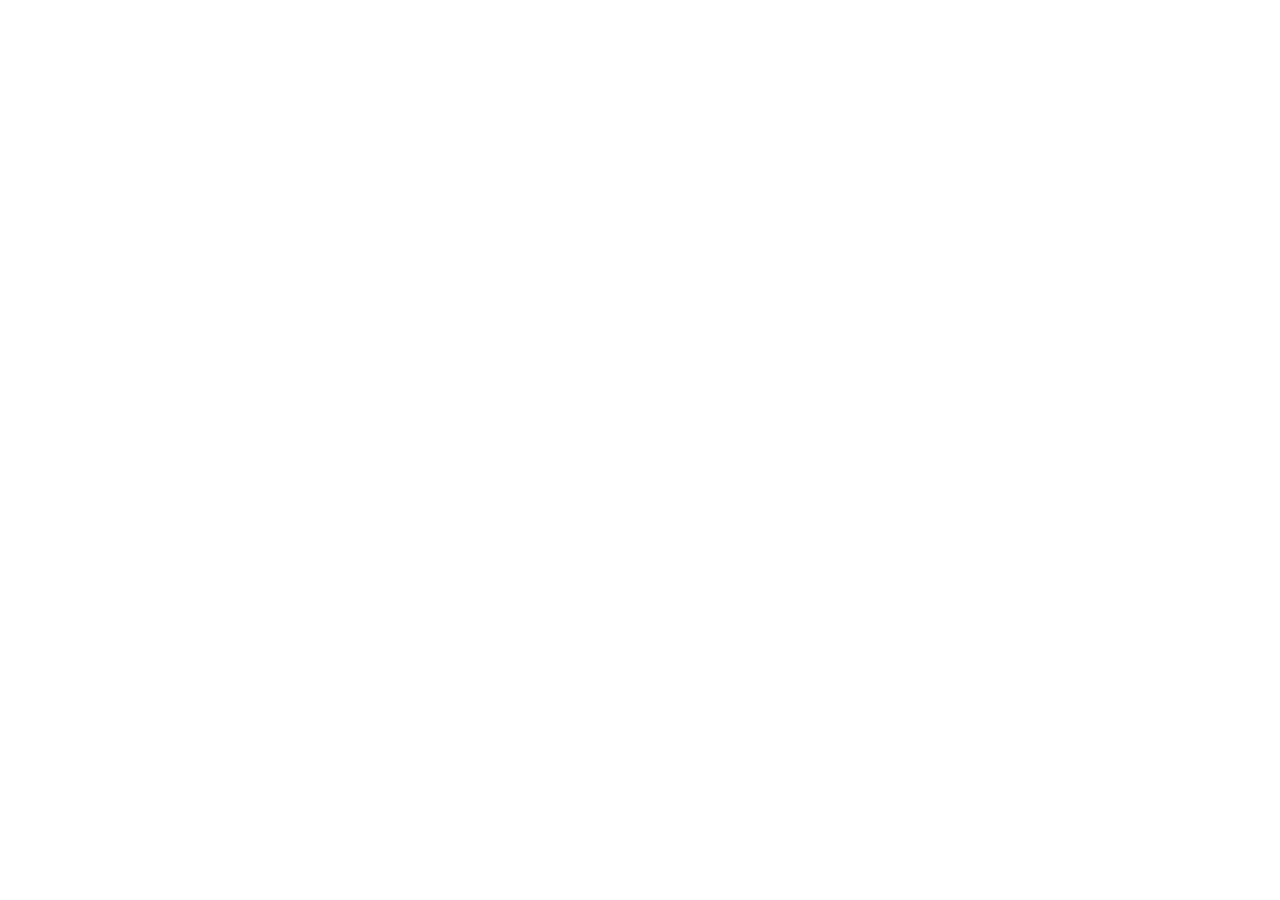
==== index-control.html @ 059da2c3 "feat: add control condition scene (index-control.html)" ====
<!DOCTYPE html>
<html>
<head>
  <meta charset="utf-8">
  <title>VR Embodied Learning — Control Condition</title>
  <meta name="description" content="Control condition: text-based learning without embodied interaction">
  <script src="https://aframe.io/releases/1.5.0/aframe.min.js"></script>
</head>
<body>

<script>
// ─── Behavior logging (control group) ───────────────────────
const BehaviorLog = {
  sessionStart: Date.now(),
  events: JSON.parse(localStorage.getItem('vr-behavior-log-control') || '[]'),
  log(type, detail = {}) {
    const entry = {
      type,
      timestamp: new Date().toISOString(),
      elapsed: Math.round((Date.now() - this.sessionStart) / 1000),
      ...detail
    };
    this.events.push(entry);
    localStorage.setItem('vr-behavior-log-control', JSON.stringify(this.events));
    console.log('[BehaviorLog-Control]', entry);
  }
};

// ─── Progress tracking ───────────────────────────────────────
const Progress = {
  data: JSON.parse(localStorage.getItem('vr-learning-progress-control') || '{}'),
  save() { localStorage.setItem('vr-learning-progress-control', JSON.stringify(this.data)); },
  markVisited(id) {
    this.data[id] = { visited: true, time: new Date().toISOString() };
    this.save();
  },
  getCount() { return Object.keys(this.data).length; }
};

// ─── Click-to-open component (no gaze, no teleport) ─────────
AFRAME.registerComponent('click-trigger', {
  schema: { targetId: { default: '' } },
  init() {
    this.el.addEventListener('click', () => {
      const target = document.getElementById(this.data.targetId);
      if (target) {
        const visible = target.getAttribute('visible');
        target.setAttribute('visible', !visible);
        if (!visible) {
          Progress.markVisited(this.data.targetId);
          BehaviorLog.log('card_open', { cardId: this.data.targetId, condition: 'control' });
          updateHUD();
        } else {
          BehaviorLog.log('card_close', { cardId: this.data.targetId, condition: 'control' });
        }
      }
    });
  }
});

function updateHUD() {
  const hud = document.getElementById('hud-text');
  if (hud) {
    hud.setAttribute('value', `Progress: ${Progress.getCount()}/5 cards read`);
  }
}

window.addEventListener('load', () => {
  BehaviorLog.log('session_start', { condition: 'control' });
  updateHUD();
});

window.addEventListener('beforeunload', () => {
  BehaviorLog.log('session_end', {
    condition: 'control',
    cardsVisited: Progress.getCount()
  });
});
</script>

<a-scene
  fog="type: linear; color: #e8f4f8; near: 15; far: 40"
  background="color: #e8f4f8"
  cursor="rayOrigin: mouse"
  raycaster="objects: .interactive">

  <!-- ─── Lighting ─── -->
  <a-light type="ambient" color="#ffffff" intensity="0.5"></a-light>
  <a-light type="directional" position="2 4 1" intensity="0.8" color="#fff8e0"></a-light>
  <a-light type="point" position="-2 3.2 0" intensity="0.4" color="#fff0cc"></a-light>
  <a-light type="point" position="2 3.2 0"  intensity="0.4" color="#fff0cc"></a-light>

  <!-- ─── Floor ─── -->
  <a-plane
    position="0 0 0"
    rotation="-90 0 0"
    width="20" height="20"
    color="#c8b89a">
  </a-plane>

  <!-- ─── Ceiling ─── -->
  <a-plane position="0 3.5 0" rotation="90 0 0" width="20" height="20" color="#f5f0e8"></a-plane>

  <!-- ─── Walls ─── -->
  <a-box position="0 1.75 -7"  width="20" height="3.5" depth="0.1" color="#ddd5c0"></a-box>
  <a-box position="0 1.75 7"   width="20" height="3.5" depth="0.1" color="#ddd5c0"></a-box>
  <a-box position="-7 1.75 0"  width="0.1" height="3.5" depth="14" color="#ddd5c0"></a-box>
  <a-box position="7 1.75 0"   width="0.1" height="3.5" depth="14" color="#ddd5c0"></a-box>

  <!-- ─── Blackboard ─── -->
  <a-box position="0 2.0 -6.85" width="6" height="2" depth="0.05" color="#2d5a27"></a-box>
  <a-box position="0 2.0 -6.8"  width="6.2" height="2.2" depth="0.03" color="#8B6914"></a-box>
  <a-text value="Embodied Cognition & Learning" position="0 2.2 -6.75" align="center" color="#ffffff" width="5"></a-text>
  <a-text value="Control Condition — Text Reading" position="0 1.85 -6.75" align="center" color="#ffcccc" width="4"></a-text>
  <a-box position="0 1.05 -6.8" width="6" height="0.08" depth="0.12" color="#8B6914"></a-box>

  <!-- ─── Lectern ─── -->
  <a-box position="0 0.5 -5.5"  width="1.5" height="1.0" depth="0.8" color="#8B6914"></a-box>
  <a-box position="0 1.02 -5.5" width="1.6" height="0.05" depth="0.9" color="#a07828"></a-box>

  <!-- ─── Desks (3x2) ─── -->
  <a-entity position="-3 0 -2">
    <a-box position="0 0.4 0" width="1.2" height="0.05" depth="0.7" color="#c8a86e"></a-box>
    <a-box position="-0.5 0.2 -0.3" width="0.05" height="0.4" depth="0.05" color="#8B6914"></a-box>
    <a-box position="0.5 0.2 -0.3"  width="0.05" height="0.4" depth="0.05" color="#8B6914"></a-box>
    <a-box position="-0.5 0.2 0.3"  width="0.05" height="0.4" depth="0.05" color="#8B6914"></a-box>
    <a-box position="0.5 0.2 0.3"   width="0.05" height="0.4" depth="0.05" color="#8B6914"></a-box>
  </a-entity>
  <a-entity position="0 0 -2">
    <a-box position="0 0.4 0" width="1.2" height="0.05" depth="0.7" color="#c8a86e"></a-box>
    <a-box position="-0.5 0.2 -0.3" width="0.05" height="0.4" depth="0.05" color="#8B6914"></a-box>
    <a-box position="0.5 0.2 -0.3"  width="0.05" height="0.4" depth="0.05" color="#8B6914"></a-box>
    <a-box position="-0.5 0.2 0.3"  width="0.05" height="0.4" depth="0.05" color="#8B6914"></a-box>
    <a-box position="0.5 0.2 0.3"   width="0.05" height="0.4" depth="0.05" color="#8B6914"></a-box>
  </a-entity>
  <a-entity position="3 0 -2">
    <a-box position="0 0.4 0" width="1.2" height="0.05" depth="0.7" color="#c8a86e"></a-box>
    <a-box position="-0.5 0.2 -0.3" width="0.05" height="0.4" depth="0.05" color="#8B6914"></a-box>
    <a-box position="0.5 0.2 -0.3"  width="0.05" height="0.4" depth="0.05" color="#8B6914"></a-box>
    <a-box position="-0.5 0.2 0.3"  width="0.05" height="0.4" depth="0.05" color="#8B6914"></a-box>
    <a-box position="0.5 0.2 0.3"   width="0.05" height="0.4" depth="0.05" color="#8B6914"></a-box>
  </a-entity>
  <a-entity position="-3 0 1">
    <a-box position="0 0.4 0" width="1.2" height="0.05" depth="0.7" color="#c8a86e"></a-box>
    <a-box position="-0.5 0.2 -0.3" width="0.05" height="0.4" depth="0.05" color="#8B6914"></a-box>
    <a-box position="0.5 0.2 -0.3"  width="0.05" height="0.4" depth="0.05" color="#8B6914"></a-box>
    <a-box position="-0.5 0.2 0.3"  width="0.05" height="0.4" depth="0.05" color="#8B6914"></a-box>
    <a-box position="0.5 0.2 0.3"   width="0.05" height="0.4" depth="0.05" color="#8B6914"></a-box>
  </a-entity>
  <a-entity position="0 0 1">
    <a-box position="0 0.4 0" width="1.2" height="0.05" depth="0.7" color="#c8a86e"></a-box>
    <a-box position="-0.5 0.2 -0.3" width="0.05" height="0.4" depth="0.05" color="#8B6914"></a-box>
    <a-box position="0.5 0.2 -0.3"  width="0.05" height="0.4" depth="0.05" color="#8B6914"></a-box>
    <a-box position="-0.5 0.2 0.3"  width="0.05" height="0.4" depth="0.05" color="#8B6914"></a-box>
    <a-box position="0.5 0.2 0.3"   width="0.05" height="0.4" depth="0.05" color="#8B6914"></a-box>
  </a-entity>
  <a-entity position="3 0 1">
    <a-box position="0 0.4 0" width="1.2" height="0.05" depth="0.7" color="#c8a86e"></a-box>
    <a-box position="-0.5 0.2 -0.3" width="0.05" height="0.4" depth="0.05" color="#8B6914"></a-box>
    <a-box position="0.5 0.2 -0.3"  width="0.05" height="0.4" depth="0.05" color="#8B6914"></a-box>
    <a-box position="-0.5 0.2 0.3"  width="0.05" height="0.4" depth="0.05" color="#8B6914"></a-box>
    <a-box position="0.5 0.2 0.3"   width="0.05" height="0.4" depth="0.05" color="#8B6914"></a-box>
  </a-entity>

  <!-- ─── Chairs ─── -->
  <a-box position="-3 0.22 -1.4" width="0.6" height="0.05" depth="0.6" color="#5d8aa8"></a-box>
  <a-box position="0 0.22 -1.4"  width="0.6" height="0.05" depth="0.6" color="#5d8aa8"></a-box>
  <a-box position="3 0.22 -1.4"  width="0.6" height="0.05" depth="0.6" color="#5d8aa8"></a-box>
  <a-box position="-3 0.22 1.6"  width="0.6" height="0.05" depth="0.6" color="#5d8aa8"></a-box>
  <a-box position="0 0.22 1.6"   width="0.6" height="0.05" depth="0.6" color="#5d8aa8"></a-box>
  <a-box position="3 0.22 1.6"   width="0.6" height="0.05" depth="0.6" color="#5d8aa8"></a-box>

  <!-- ─── Windows ─── -->
  <a-box position="-6.95 2.2 -2" width="0.05" height="1.4" depth="2" color="#aaddff" opacity="0.4" transparent="true"></a-box>
  <a-box position="-6.95 2.2 2"  width="0.05" height="1.4" depth="2" color="#aaddff" opacity="0.4" transparent="true"></a-box>

  <!-- ════════════════════════════════════
       5 Knowledge Cards (click to open)
       Note: no gaze, no avatar hands
  ════════════════════════════════════ -->

  <!-- Card 1: Embodied Cognition -->
  <a-entity position="-4 1.2 -6.5">
    <a-box
      id="trigger-1"
      class="interactive"
      click-trigger="targetId: card-1"
      width="0.36" height="0.36" depth="0.36"
      color="#ff6b6b"
      animation__hover="property: scale; to: 1.2 1.2 1.2; dur: 150; startEvents: mouseenter"
      animation__leave="property: scale; to: 1 1 1; dur: 150; startEvents: mouseleave">
    </a-box>
    <a-text value="① Click to read" position="0 0.32 0" align="center" color="#555" width="1.8"></a-text>
    <a-entity id="card-1" visible="false" position="0 0.9 0">
      <a-box width="2.2" height="1.4" depth="0.05" color="#fff8f0" opacity="0.95"></a-box>
      <a-text
        value="Embodied Cognition&#10;&#10;• Gestures aid concept learning&#10;• Spatial movement strengthens memory&#10;• Sensorimotor systems support cognition&#10;&#10;Wilson (2002)"
        position="0 0 0.04"
        align="center"
        color="#222"
        width="3.5"
        wrap-count="26">
      </a-text>
    </a-entity>
  </a-entity>

  <!-- Card 2: VR Presence -->
  <a-entity position="4 1.2 -6.5">
    <a-box
      id="trigger-2"
      class="interactive"
      click-trigger="targetId: card-2"
      width="0.36" height="0.36" depth="0.36"
      color="#4ecdc4"
      animation__hover="property: scale; to: 1.2 1.2 1.2; dur: 150; startEvents: mouseenter"
      animation__leave="property: scale; to: 1 1 1; dur: 150; startEvents: mouseleave">
    </a-box>
    <a-text value="② Click to read" position="0 0.32 0" align="center" color="#555" width="1.8"></a-text>
    <a-entity id="card-2" visible="false" position="0 0.9 0">
      <a-box width="2.2" height="1.4" depth="0.05" color="#f0fff8" opacity="0.95"></a-box>
      <a-text
        value="VR Presence&#10;&#10;• Spatial presence (being there)&#10;• Social presence (others)&#10;• Self presence (bodily sense)&#10;&#10;Schubert et al. (2001)"
        position="0 0 0.04"
        align="center"
        color="#222"
        width="3.5"
        wrap-count="26">
      </a-text>
    </a-entity>
  </a-entity>

  <!-- Card 3: Body Ownership -->
  <a-entity position="-2 1.2 -3">
    <a-box
      id="trigger-3"
      class="interactive"
      click-trigger="targetId: card-3"
      width="0.36" height="0.36" depth="0.36"
      color="#a855f7"
      animation__hover="property: scale; to: 1.2 1.2 1.2; dur: 150; startEvents: mouseenter"
      animation__leave="property: scale; to: 1 1 1; dur: 150; startEvents: mouseleave">
    </a-box>
    <a-text value="③ Click to read" position="0 0.32 0" align="center" color="#555" width="1.8"></a-text>
    <a-entity id="card-3" visible="false" position="0 0.9 0">
      <a-box width="2.2" height="1.4" depth="0.05" color="#fdf0ff" opacity="0.95"></a-box>
      <a-text
        value="Body Ownership Illusion&#10;&#10;• Rubber Hand Illusion&#10;• Avatar and self-identification&#10;• Affects learning motivation&#10;&#10;Longo et al. (2008)"
        position="0 0 0.04"
        align="center"
        color="#222"
        width="3.5"
        wrap-count="26">
      </a-text>
    </a-entity>
  </a-entity>

  <!-- Card 4: Learning Engagement -->
  <a-entity position="2 1.2 -3">
    <a-box
      id="trigger-4"
      class="interactive"
      click-trigger="targetId: card-4"
      width="0.36" height="0.36" depth="0.36"
      color="#f59e0b"
      animation__hover="property: scale; to: 1.2 1.2 1.2; dur: 150; startEvents: mouseenter"
      animation__leave="property: scale; to: 1 1 1; dur: 150; startEvents: mouseleave">
    </a-box>
    <a-text value="④ Click to read" position="0 0.32 0" align="center" color="#555" width="1.8"></a-text>
    <a-entity id="card-4" visible="false" position="0 0.9 0">
      <a-box width="2.2" height="1.4" depth="0.05" color="#fffbf0" opacity="0.95"></a-box>
      <a-text
        value="Learning Engagement&#10;&#10;• Behavioral engagement (actions)&#10;• Cognitive engagement (deep processing)&#10;• Emotional engagement (motivation)&#10;&#10;Fredricks et al. (2004)"
        position="0 0 0.04"
        align="center"
        color="#222"
        width="3.5"
        wrap-count="26">
      </a-text>
    </a-entity>
  </a-entity>

  <!-- Card 5: Research Design -->
  <a-entity position="0 1.2 3">
    <a-box
      id="trigger-5"
      class="interactive"
      click-trigger="targetId: card-5"
      width="0.36" height="0.36" depth="0.36"
      color="#10b981"
      animation__hover="property: scale; to: 1.2 1.2 1.2; dur: 150; startEvents: mouseenter"
      animation__leave="property: scale; to: 1 1 1; dur: 150; startEvents: mouseleave">
    </a-box>
    <a-text value="⑤ Click to read" position="0 0.32 0" align="center" color="#555" width="1.8"></a-text>
    <a-entity id="card-5" visible="false" position="0 0.9 0">
      <a-box width="2.2" height="1.4" depth="0.05" color="#f0fff4" opacity="0.95"></a-box>
      <a-text
        value="Research Design&#10;&#10;• Experimental vs. control group&#10;• Behavioral log + Likert survey&#10;• Mixed-methods evaluation&#10;&#10;Quasi-experimental design"
        position="0 0 0.04"
        align="center"
        color="#222"
        width="3.5"
        wrap-count="26">
      </a-text>
    </a-entity>
  </a-entity>

  <!-- ════════════════════════════════════
       HUD (no avatar hands in control)
  ════════════════════════════════════ -->
  <a-camera id="camera" position="0 1.6 4" wasd-controls-enabled="true">
    <a-cursor
      color="#ff4444"
      animation__click="property: scale; startEvents: click; from: 0.1 0.1 0.1; to: 1 1 1; dur: 150"
      raycaster="objects: .interactive">
    </a-cursor>
    <!-- Progress HUD -->
    <a-entity position="0 0.35 -1">
      <a-box width="1.4" height="0.12" depth="0.01" color="#000000" opacity="0.5"></a-box>
      <a-text
        id="hud-text"
        value="Progress: 0/5 cards read"
        position="0 0 0.01"
        align="center"
        color="#ffffff"
        width="2.8">
      </a-text>
    </a-entity>
    <!-- Condition label -->
    <a-entity position="0 0.22 -1">
      <a-box width="1.4" height="0.10" depth="0.01" color="#660000" opacity="0.5"></a-box>
      <a-text
        value="CONTROL CONDITION — Click cubes to read"
        position="0 0 0.01"
        align="center"
        color="#ffaaaa"
        width="2.8">
      </a-text>
    </a-entity>
    <!-- Instructions -->
    <a-entity position="0 -0.38 -1">
      <a-box width="1.8" height="0.08" depth="0.01" color="#000000" opacity="0.4"></a-box>
      <a-text
        value="Click colored cubes to read | WASD to move"
        position="0 0 0.01"
        align="center"
        color="#ffff99"
        width="3">
      </a-text>
    </a-entity>
  </a-camera>

</a-scene>

<script>
window.addEventListener('load', () => {
  // 关联凝视进度环（本场景无ring，placeholder保持兼容）
  updateHUD();
});
</script>

</body>
</html>
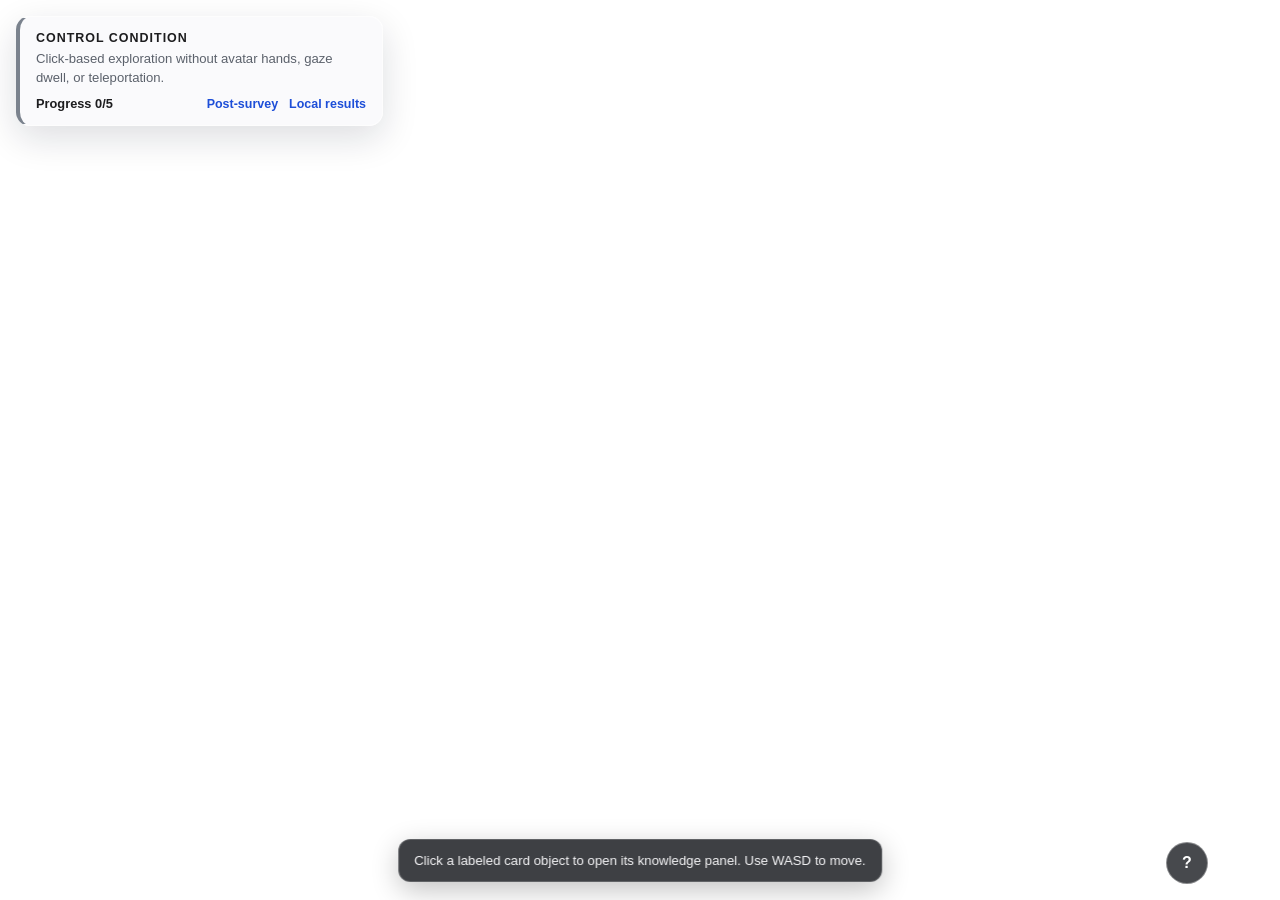
==== commit 5663b63b: "Refine VR embodied learning prototype for portfolio review Reposition project as an exploratory WebV" ====
--- a/index-control.html
+++ b/index-control.html
@@ -5,19 +5,48 @@
   <title>VR Embodied Learning — Control Condition</title>
   <meta name="description" content="Control condition: text-based learning without embodied interaction">
   <script src="https://aframe.io/releases/1.5.0/aframe.min.js"></script>
+  <script src="assets/js/research-storage.js"></script>
+  <link rel="stylesheet" href="assets/css/vr-scene-ui.css">
+  <script src="assets/js/vr-scene-ui.js"></script>
 </head>
 <body>
+<aside class="scene-hud control">
+  <strong class="scene-hud__condition">Control condition</strong>
+  <p class="scene-hud__instruction">Click-based exploration without avatar hands, gaze dwell, or teleportation.</p>
+  <div class="scene-hud__footer">
+    <span id="scene-progress" class="scene-hud__progress">Progress 0/5</span>
+    <span class="scene-hud__links"><a href="survey.html">Post-survey</a><a href="results.html">Local results</a></span>
+  </div>
+</aside>
+<div id="instruction-toast" class="instruction-toast">Click a labeled card object to open its knowledge panel. Use WASD to move.</div>
+<button id="instruction-toggle" class="instruction-toggle" type="button" aria-label="Show instructions" onclick="VRSceneUI.showInstructions(); event.stopPropagation();">?</button>
+<aside id="knowledge-panel" class="knowledge-panel" aria-hidden="true">
+  <button id="knowledge-panel-close" class="knowledge-panel__close" type="button" aria-label="Close knowledge card">×</button>
+  <div class="knowledge-panel__index"></div>
+  <h2></h2><p></p><ul></ul>
+</aside>
 
 <script>
-// ─── Behavior logging (control group) ───────────────────────
+/**
+ * Control-condition scene logic.
+ * Developer: Xiala Dilimulati, 2025.
+ * The environment and learning topics remain credible while embodied
+ * affordances are removed for an exploratory between-condition comparison.
+ */
+// CONTROL CONDITION DESIGN RATIONALE
+// Embodied affordances such as avatar hands, gaze dwell activation,
+// and teleport feedback are deliberately removed to create a comparison
+// condition with the same learning content but reduced bodily agency cues.
 const BehaviorLog = {
   sessionStart: Date.now(),
   events: JSON.parse(localStorage.getItem('vr-behavior-log-control') || '[]'),
   log(type, detail = {}) {
     const entry = {
       type,
+      condition: 'control',
       timestamp: new Date().toISOString(),
-      elapsed: Math.round((Date.now() - this.sessionStart) / 1000),
+      elapsed_time: Math.round((Date.now() - this.sessionStart) / 1000),
+      user_action: type,
       ...detail
     };
     this.events.push(entry);
@@ -42,38 +71,31 @@
   schema: { targetId: { default: '' } },
   init() {
     this.el.addEventListener('click', () => {
-      const target = document.getElementById(this.data.targetId);
-      if (target) {
-        const visible = target.getAttribute('visible');
-        target.setAttribute('visible', !visible);
-        if (!visible) {
-          Progress.markVisited(this.data.targetId);
-          BehaviorLog.log('card_open', { cardId: this.data.targetId, condition: 'control' });
-          updateHUD();
-        } else {
-          BehaviorLog.log('card_close', { cardId: this.data.targetId, condition: 'control' });
-        }
-      }
+      Progress.markVisited(this.data.targetId);
+      BehaviorLog.log('card_open', { card_id: this.data.targetId, user_action: 'object_click' });
+      VRSceneUI.openCard(this.data.targetId);
+      updateHUD();
     });
   }
 });
 
 function updateHUD() {
-  const hud = document.getElementById('hud-text');
-  if (hud) {
-    hud.setAttribute('value', `Progress: ${Progress.getCount()}/5 cards read`);
-  }
+  VRSceneUI.updateProgress(Progress.getCount());
 }
 
 window.addEventListener('load', () => {
-  BehaviorLog.log('session_start', { condition: 'control' });
+  ResearchStorage.setSelectedCondition('control');
+  VRSceneUI.initialize();
+  BehaviorLog.log('session_start');
   updateHUD();
 });
 
+window.onKnowledgeCardClose = (cardId) => BehaviorLog.log('card_close', { card_id: cardId, user_action: 'panel_close' });
+
 window.addEventListener('beforeunload', () => {
   BehaviorLog.log('session_end', {
-    condition: 'control',
-    cardsVisited: Progress.getCount()
+    cards_visited: Progress.getCount(),
+    session_duration: Math.round((Date.now() - BehaviorLog.sessionStart) / 1000)
   });
 });
 </script>
@@ -85,8 +107,8 @@
   raycaster="objects: .interactive">
 
   <!-- ─── Lighting ─── -->
-  <a-light type="ambient" color="#ffffff" intensity="0.5"></a-light>
-  <a-light type="directional" position="2 4 1" intensity="0.8" color="#fff8e0"></a-light>
+  <a-light type="ambient" color="#eaf1f5" intensity="0.72"></a-light>
+  <a-light type="directional" position="2 4 1" intensity="0.65" color="#fff6e8"></a-light>
   <a-light type="point" position="-2 3.2 0" intensity="0.4" color="#fff0cc"></a-light>
   <a-light type="point" position="2 3.2 0"  intensity="0.4" color="#fff0cc"></a-light>
 
@@ -95,23 +117,26 @@
     position="0 0 0"
     rotation="-90 0 0"
     width="20" height="20"
-    color="#c8b89a">
+    color="#a9a39a">
   </a-plane>
 
   <!-- ─── Ceiling ─── -->
-  <a-plane position="0 3.5 0" rotation="90 0 0" width="20" height="20" color="#f5f0e8"></a-plane>
+  <a-plane position="0 3.5 0" rotation="90 0 0" width="20" height="20" color="#eef0f2"></a-plane>
 
   <!-- ─── Walls ─── -->
-  <a-box position="0 1.75 -7"  width="20" height="3.5" depth="0.1" color="#ddd5c0"></a-box>
-  <a-box position="0 1.75 7"   width="20" height="3.5" depth="0.1" color="#ddd5c0"></a-box>
-  <a-box position="-7 1.75 0"  width="0.1" height="3.5" depth="14" color="#ddd5c0"></a-box>
-  <a-box position="7 1.75 0"   width="0.1" height="3.5" depth="14" color="#ddd5c0"></a-box>
+  <a-box position="0 1.75 -7"  width="20" height="3.5" depth="0.1" color="#d9dcdf"></a-box>
+  <a-box position="0 1.75 7"   width="20" height="3.5" depth="0.1" color="#d9dcdf"></a-box>
+  <a-box position="-7 1.75 0"  width="0.1" height="3.5" depth="14" color="#d9dcdf"></a-box>
+  <a-box position="7 1.75 0"   width="0.1" height="3.5" depth="14" color="#d9dcdf"></a-box>
 
   <!-- ─── Blackboard ─── -->
-  <a-box position="0 2.0 -6.85" width="6" height="2" depth="0.05" color="#2d5a27"></a-box>
-  <a-box position="0 2.0 -6.8"  width="6.2" height="2.2" depth="0.03" color="#8B6914"></a-box>
-  <a-text value="Embodied Cognition & Learning" position="0 2.2 -6.75" align="center" color="#ffffff" width="5"></a-text>
-  <a-text value="Control Condition — Text Reading" position="0 1.85 -6.75" align="center" color="#ffcccc" width="4"></a-text>
+  <a-box position="0 2.0 -6.85" width="6" height="2" depth="0.05" color="#26343b"></a-box>
+  <a-box position="0 3.08 -6.78" width="6.2" height="0.08" depth="0.04" color="#6b6257"></a-box>
+  <a-box position="0 0.92 -6.78" width="6.2" height="0.08" depth="0.04" color="#6b6257"></a-box>
+  <a-box position="-3.06 2 -6.78" width="0.08" height="2.2" depth="0.04" color="#6b6257"></a-box>
+  <a-box position="3.06 2 -6.78" width="0.08" height="2.2" depth="0.04" color="#6b6257"></a-box>
+  <a-text value="Embodied Learning Research Lab" position="0 2.2 -6.75" align="center" color="#ffffff" width="7"></a-text>
+  <a-text value="Presence  |  Agency  |  Engagement" position="0 1.85 -6.75" align="center" color="#dbe4e8" width="5"></a-text>
   <a-box position="0 1.05 -6.8" width="6" height="0.08" depth="0.12" color="#8B6914"></a-box>
 
   <!-- ─── Lectern ─── -->
@@ -174,6 +199,14 @@
   <a-box position="-6.95 2.2 -2" width="0.05" height="1.4" depth="2" color="#aaddff" opacity="0.4" transparent="true"></a-box>
   <a-box position="-6.95 2.2 2"  width="0.05" height="1.4" depth="2" color="#aaddff" opacity="0.4" transparent="true"></a-box>
 
+  <!-- Minimal research-lab wall panels and bookshelf -->
+  <a-box position="6.9 2.25 -2.5" width="0.04" height="1.2" depth="2.2" color="#edf0f2"></a-box>
+  <a-box position="6.84 2.25 -2.5" width="0.03" height="1.3" depth="2.3" color="#7f8993"></a-box>
+  <a-box position="6.75 0.85 2.8" width="0.45" height="1.7" depth="2.4" color="#59636c"></a-box>
+  <a-box position="6.5 0.55 2.8" width="0.08" height="0.08" depth="2.1" color="#d5d9dc"></a-box>
+  <a-box position="6.5 1.05 2.8" width="0.08" height="0.08" depth="2.1" color="#d5d9dc"></a-box>
+  <a-box position="6.5 1.55 2.8" width="0.08" height="0.08" depth="2.1" color="#d5d9dc"></a-box>
+
   <!-- ════════════════════════════════════
        5 Knowledge Cards (click to open)
        Note: no gaze, no avatar hands
@@ -186,22 +219,11 @@
       class="interactive"
       click-trigger="targetId: card-1"
       width="0.36" height="0.36" depth="0.36"
-      color="#ff6b6b"
-      animation__hover="property: scale; to: 1.2 1.2 1.2; dur: 150; startEvents: mouseenter"
-      animation__leave="property: scale; to: 1 1 1; dur: 150; startEvents: mouseleave">
-    </a-box>
-    <a-text value="① Click to read" position="0 0.32 0" align="center" color="#555" width="1.8"></a-text>
-    <a-entity id="card-1" visible="false" position="0 0.9 0">
-      <a-box width="2.2" height="1.4" depth="0.05" color="#fff8f0" opacity="0.95"></a-box>
-      <a-text
-        value="Embodied Cognition&#10;&#10;• Gestures aid concept learning&#10;• Spatial movement strengthens memory&#10;• Sensorimotor systems support cognition&#10;&#10;Wilson (2002)"
-        position="0 0 0.04"
-        align="center"
-        color="#222"
-        width="3.5"
-        wrap-count="26">
-      </a-text>
-    </a-entity>
+      color="#687783"
+      animation__hover="property: scale; to: 1.2 1.2 1.2; dur: 150; startEvents: mouseenter"
+      animation__leave="property: scale; to: 1 1 1; dur: 150; startEvents: mouseleave">
+    </a-box>
+    <a-text value="Card 01" position="0 0.32 0" align="center" color="#303941" width="1.8"></a-text>
   </a-entity>
 
   <!-- Card 2: VR Presence -->
@@ -211,22 +233,11 @@
       class="interactive"
       click-trigger="targetId: card-2"
       width="0.36" height="0.36" depth="0.36"
-      color="#4ecdc4"
-      animation__hover="property: scale; to: 1.2 1.2 1.2; dur: 150; startEvents: mouseenter"
-      animation__leave="property: scale; to: 1 1 1; dur: 150; startEvents: mouseleave">
-    </a-box>
-    <a-text value="② Click to read" position="0 0.32 0" align="center" color="#555" width="1.8"></a-text>
-    <a-entity id="card-2" visible="false" position="0 0.9 0">
-      <a-box width="2.2" height="1.4" depth="0.05" color="#f0fff8" opacity="0.95"></a-box>
-      <a-text
-        value="VR Presence&#10;&#10;• Spatial presence (being there)&#10;• Social presence (others)&#10;• Self presence (bodily sense)&#10;&#10;Schubert et al. (2001)"
-        position="0 0 0.04"
-        align="center"
-        color="#222"
-        width="3.5"
-        wrap-count="26">
-      </a-text>
-    </a-entity>
+      color="#687783"
+      animation__hover="property: scale; to: 1.2 1.2 1.2; dur: 150; startEvents: mouseenter"
+      animation__leave="property: scale; to: 1 1 1; dur: 150; startEvents: mouseleave">
+    </a-box>
+    <a-text value="Card 02" position="0 0.32 0" align="center" color="#303941" width="1.8"></a-text>
   </a-entity>
 
   <!-- Card 3: Body Ownership -->
@@ -236,22 +247,11 @@
       class="interactive"
       click-trigger="targetId: card-3"
       width="0.36" height="0.36" depth="0.36"
-      color="#a855f7"
-      animation__hover="property: scale; to: 1.2 1.2 1.2; dur: 150; startEvents: mouseenter"
-      animation__leave="property: scale; to: 1 1 1; dur: 150; startEvents: mouseleave">
-    </a-box>
-    <a-text value="③ Click to read" position="0 0.32 0" align="center" color="#555" width="1.8"></a-text>
-    <a-entity id="card-3" visible="false" position="0 0.9 0">
-      <a-box width="2.2" height="1.4" depth="0.05" color="#fdf0ff" opacity="0.95"></a-box>
-      <a-text
-        value="Body Ownership Illusion&#10;&#10;• Rubber Hand Illusion&#10;• Avatar and self-identification&#10;• Affects learning motivation&#10;&#10;Longo et al. (2008)"
-        position="0 0 0.04"
-        align="center"
-        color="#222"
-        width="3.5"
-        wrap-count="26">
-      </a-text>
-    </a-entity>
+      color="#687783"
+      animation__hover="property: scale; to: 1.2 1.2 1.2; dur: 150; startEvents: mouseenter"
+      animation__leave="property: scale; to: 1 1 1; dur: 150; startEvents: mouseleave">
+    </a-box>
+    <a-text value="Card 03" position="0 0.32 0" align="center" color="#303941" width="1.8"></a-text>
   </a-entity>
 
   <!-- Card 4: Learning Engagement -->
@@ -261,101 +261,40 @@
       class="interactive"
       click-trigger="targetId: card-4"
       width="0.36" height="0.36" depth="0.36"
-      color="#f59e0b"
-      animation__hover="property: scale; to: 1.2 1.2 1.2; dur: 150; startEvents: mouseenter"
-      animation__leave="property: scale; to: 1 1 1; dur: 150; startEvents: mouseleave">
-    </a-box>
-    <a-text value="④ Click to read" position="0 0.32 0" align="center" color="#555" width="1.8"></a-text>
-    <a-entity id="card-4" visible="false" position="0 0.9 0">
-      <a-box width="2.2" height="1.4" depth="0.05" color="#fffbf0" opacity="0.95"></a-box>
-      <a-text
-        value="Learning Engagement&#10;&#10;• Behavioral engagement (actions)&#10;• Cognitive engagement (deep processing)&#10;• Emotional engagement (motivation)&#10;&#10;Fredricks et al. (2004)"
-        position="0 0 0.04"
-        align="center"
-        color="#222"
-        width="3.5"
-        wrap-count="26">
-      </a-text>
-    </a-entity>
+      color="#687783"
+      animation__hover="property: scale; to: 1.2 1.2 1.2; dur: 150; startEvents: mouseenter"
+      animation__leave="property: scale; to: 1 1 1; dur: 150; startEvents: mouseleave">
+    </a-box>
+    <a-text value="Card 04" position="0 0.32 0" align="center" color="#303941" width="1.8"></a-text>
   </a-entity>
 
   <!-- Card 5: Research Design -->
-  <a-entity position="0 1.2 3">
+  <a-entity position="0 1.2 0">
     <a-box
       id="trigger-5"
       class="interactive"
       click-trigger="targetId: card-5"
       width="0.36" height="0.36" depth="0.36"
-      color="#10b981"
-      animation__hover="property: scale; to: 1.2 1.2 1.2; dur: 150; startEvents: mouseenter"
-      animation__leave="property: scale; to: 1 1 1; dur: 150; startEvents: mouseleave">
-    </a-box>
-    <a-text value="⑤ Click to read" position="0 0.32 0" align="center" color="#555" width="1.8"></a-text>
-    <a-entity id="card-5" visible="false" position="0 0.9 0">
-      <a-box width="2.2" height="1.4" depth="0.05" color="#f0fff4" opacity="0.95"></a-box>
-      <a-text
-        value="Research Design&#10;&#10;• Experimental vs. control group&#10;• Behavioral log + Likert survey&#10;• Mixed-methods evaluation&#10;&#10;Quasi-experimental design"
-        position="0 0 0.04"
-        align="center"
-        color="#222"
-        width="3.5"
-        wrap-count="26">
-      </a-text>
-    </a-entity>
-  </a-entity>
-
-  <!-- ════════════════════════════════════
-       HUD (no avatar hands in control)
-  ════════════════════════════════════ -->
+      color="#687783"
+      animation__hover="property: scale; to: 1.2 1.2 1.2; dur: 150; startEvents: mouseenter"
+      animation__leave="property: scale; to: 1 1 1; dur: 150; startEvents: mouseleave">
+    </a-box>
+    <a-text value="Card 05" position="0 0.32 0" align="center" color="#303941" width="1.8"></a-text>
+  </a-entity>
+
+  <!-- Control camera intentionally contains no body-referenced affordances. -->
   <a-camera id="camera" position="0 1.6 4" wasd-controls-enabled="true">
     <a-cursor
-      color="#ff4444"
+      color="#f2f4f6"
       animation__click="property: scale; startEvents: click; from: 0.1 0.1 0.1; to: 1 1 1; dur: 150"
       raycaster="objects: .interactive">
     </a-cursor>
-    <!-- Progress HUD -->
-    <a-entity position="0 0.35 -1">
-      <a-box width="1.4" height="0.12" depth="0.01" color="#000000" opacity="0.5"></a-box>
-      <a-text
-        id="hud-text"
-        value="Progress: 0/5 cards read"
-        position="0 0 0.01"
-        align="center"
-        color="#ffffff"
-        width="2.8">
-      </a-text>
-    </a-entity>
-    <!-- Condition label -->
-    <a-entity position="0 0.22 -1">
-      <a-box width="1.4" height="0.10" depth="0.01" color="#660000" opacity="0.5"></a-box>
-      <a-text
-        value="CONTROL CONDITION — Click cubes to read"
-        position="0 0 0.01"
-        align="center"
-        color="#ffaaaa"
-        width="2.8">
-      </a-text>
-    </a-entity>
-    <!-- Instructions -->
-    <a-entity position="0 -0.38 -1">
-      <a-box width="1.8" height="0.08" depth="0.01" color="#000000" opacity="0.4"></a-box>
-      <a-text
-        value="Click colored cubes to read | WASD to move"
-        position="0 0 0.01"
-        align="center"
-        color="#ffff99"
-        width="3">
-      </a-text>
-    </a-entity>
   </a-camera>
 
 </a-scene>
 
 <script>
-window.addEventListener('load', () => {
-  // 关联凝视进度环（本场景无ring，placeholder保持兼容）
-  updateHUD();
-});
+window.addEventListener('load', updateHUD);
 </script>
 
 </body>
--- a/assets/css/vr-scene-ui.css
+++ b/assets/css/vr-scene-ui.css
@@ -0,0 +1,188 @@
+:root {
+  font-family: -apple-system, BlinkMacSystemFont, "Segoe UI", Helvetica, Arial, sans-serif;
+}
+
+.scene-hud {
+  position: fixed;
+  z-index: 30;
+  top: 16px;
+  left: 16px;
+  width: min(330px, calc(100vw - 32px));
+  padding: 14px 16px;
+  border: 1px solid rgba(255, 255, 255, 0.62);
+  border-left: 4px solid #22252b;
+  border-radius: 14px;
+  background: rgba(250, 250, 252, 0.9);
+  color: #1d1d1f;
+  box-shadow: 0 12px 36px rgba(16, 24, 40, 0.14);
+  backdrop-filter: blur(14px);
+}
+
+.scene-hud.control { border-left-color: #7a828d; }
+
+.scene-hud__condition {
+  display: block;
+  margin-bottom: 4px;
+  font-size: 0.78rem;
+  font-weight: 760;
+  letter-spacing: 0.08em;
+  text-transform: uppercase;
+}
+
+.scene-hud__instruction {
+  margin: 0 0 9px;
+  color: #5b616b;
+  font-size: 0.82rem;
+  line-height: 1.45;
+}
+
+.scene-hud__footer {
+  display: flex;
+  align-items: center;
+  justify-content: space-between;
+  gap: 12px;
+}
+
+.scene-hud__progress {
+  font-size: 0.8rem;
+  font-weight: 700;
+}
+
+.scene-hud__links {
+  display: flex;
+  gap: 11px;
+}
+
+.scene-hud a {
+  color: #1d4ed8;
+  font-size: 0.78rem;
+  font-weight: 650;
+  text-decoration: none;
+}
+
+.instruction-toast {
+  position: fixed;
+  z-index: 29;
+  bottom: 18px;
+  left: 50%;
+  max-width: min(620px, calc(100vw - 96px));
+  padding: 11px 15px;
+  border: 1px solid rgba(255, 255, 255, 0.18);
+  border-radius: 12px;
+  background: rgba(20, 23, 28, 0.82);
+  color: #f5f5f7;
+  font-size: 0.83rem;
+  line-height: 1.45;
+  box-shadow: 0 8px 28px rgba(0, 0, 0, 0.24);
+  backdrop-filter: blur(12px);
+  opacity: 1;
+  transform: translate(-50%, 0);
+  transition: opacity 0.25s ease, transform 0.25s ease;
+}
+
+.instruction-toast.hidden {
+  pointer-events: none;
+  opacity: 0;
+  transform: translate(-50%, 12px);
+}
+
+.instruction-toggle {
+  position: fixed;
+  z-index: 31;
+  right: 72px;
+  bottom: 16px;
+  width: 42px;
+  height: 42px;
+  border: 1px solid rgba(255, 255, 255, 0.36);
+  border-radius: 50%;
+  background: rgba(20, 23, 28, 0.78);
+  color: #fff;
+  cursor: pointer;
+  font: 700 1rem/1 -apple-system, BlinkMacSystemFont, "Segoe UI", sans-serif;
+  backdrop-filter: blur(10px);
+}
+
+.knowledge-panel {
+  position: fixed;
+  z-index: 32;
+  top: 50%;
+  right: 20px;
+  width: min(390px, calc(100vw - 40px));
+  padding: 24px;
+  border: 1px solid rgba(255, 255, 255, 0.7);
+  border-radius: 18px;
+  background: rgba(255, 255, 255, 0.96);
+  color: #1d1d1f;
+  box-shadow: 0 18px 56px rgba(17, 24, 39, 0.24);
+  backdrop-filter: blur(18px);
+  opacity: 0;
+  pointer-events: none;
+  transform: translate(18px, -50%);
+  transition: opacity 0.2s ease, transform 0.2s ease;
+}
+
+.knowledge-panel.open {
+  opacity: 1;
+  pointer-events: auto;
+  transform: translate(0, -50%);
+}
+
+.knowledge-panel__close {
+  position: absolute;
+  top: 12px;
+  right: 12px;
+  width: 34px;
+  height: 34px;
+  border: 0;
+  border-radius: 50%;
+  background: #f0f1f3;
+  color: #30343b;
+  cursor: pointer;
+  font: 700 1rem/1 sans-serif;
+}
+
+.knowledge-panel__index {
+  margin: 0 0 10px;
+  color: #6b7280;
+  font-size: 0.72rem;
+  font-weight: 750;
+  letter-spacing: 0.1em;
+  text-transform: uppercase;
+}
+
+.knowledge-panel h2 {
+  margin: 0 34px 10px 0;
+  font-size: 1.4rem;
+  line-height: 1.15;
+  letter-spacing: -0.025em;
+}
+
+.knowledge-panel p {
+  margin: 0;
+  color: #555c66;
+  font-size: 0.93rem;
+  line-height: 1.65;
+}
+
+.knowledge-panel ul {
+  margin: 15px 0 0;
+  padding-left: 18px;
+  color: #30343b;
+  font-size: 0.88rem;
+  line-height: 1.55;
+}
+
+@media (max-width: 720px) {
+  .scene-hud { width: calc(100vw - 32px); }
+  .knowledge-panel {
+    top: auto;
+    right: 16px;
+    bottom: 70px;
+    left: 16px;
+    width: auto;
+    transform: translateY(12px);
+  }
+  .knowledge-panel.open { transform: translateY(0); }
+  .instruction-toast { left: 16px; transform: none; }
+  .instruction-toast.hidden { transform: translateY(12px); }
+}
